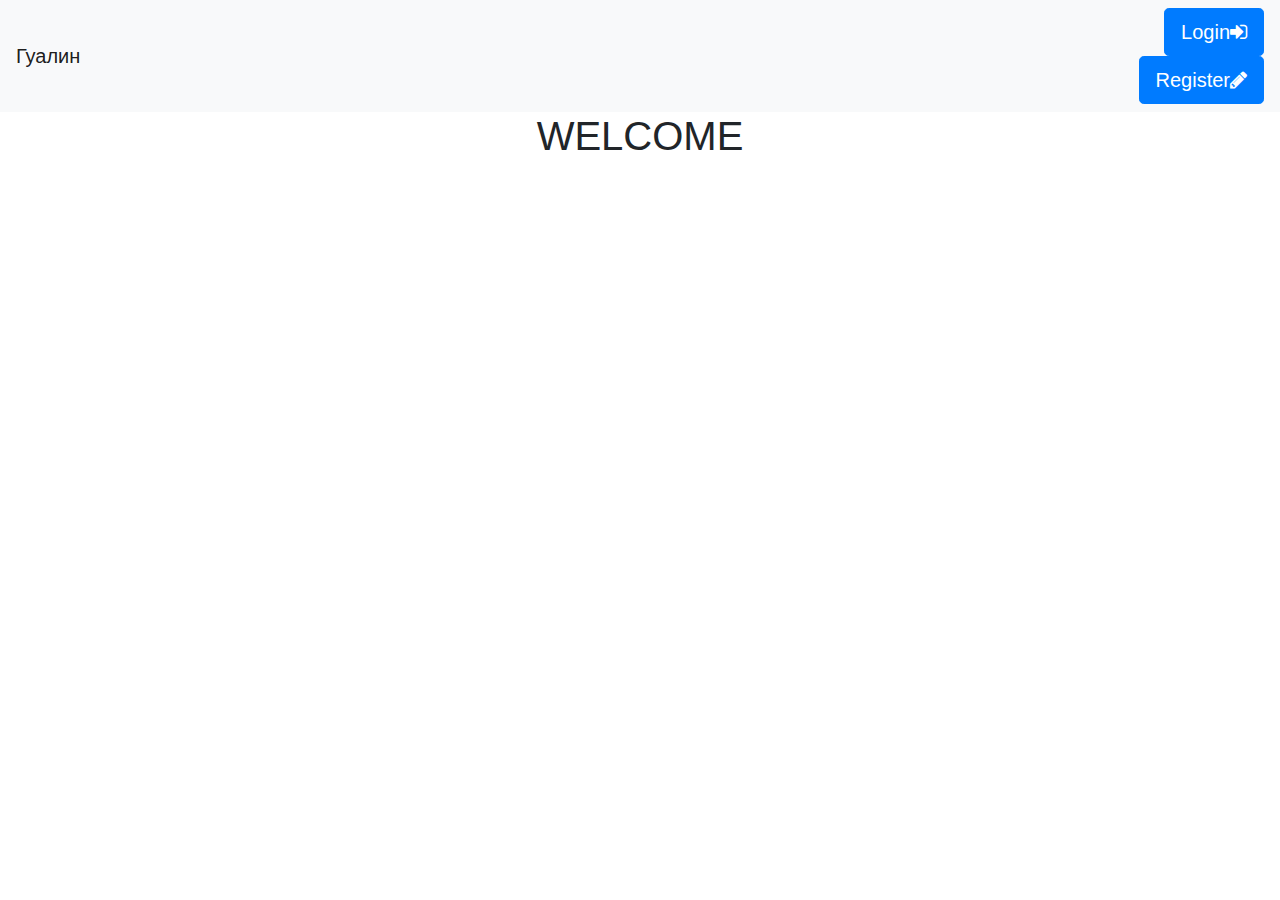
==== index.html @ 86bb0ca0 "First commit" ====
<!DOCTYPE html> 
<html>
    <head>
        <link rel="stylesheet" href="https://cdn.jsdelivr.net/npm/bootstrap@4.3.1/dist/css/bootstrap.min.css" integrity="sha384-ggOyR0iXCbMQv3Xipma34MD+dH/1fQ784/j6cY/iJTQUOhcWr7x9JvoRxT2MZw1T" crossorigin="anonymous">
        <link rel="stylesheet" href="https://cdnjs.cloudflare.com/ajax/libs/font-awesome/4.7.0/css/font-awesome.min.css">
        <link rel="stylesheet" href="style/style.css">
    </head>
    <header>
        <nav class="navbar navbar-expand-lg navbar-light bg-light">
            <a class="navbar-brand" href="#">Гуалин</a>
                <div id="personal-space" class="flex-container">
                    <button id="login" type="button" class="btn btn-primary btn-lg" onclick="location.href='login.html'">Login<i class="fa fa-sign-in"></i></button>
                    <button id="register" type="button" class="btn btn-primary btn-lg">Register<i class="fa fa-pencil"></i></button>
                </div>
        </nav>

    </header>

    <body>
        <h1 id="welcome">WELCOME</h1>
    </body>

    <footer>

    </footer>

</html>
---- style/style.css ----
.flex-container {
    display:flex;
    flex-direction: column;
    margin-left: auto;
    margin-right: 0;
}

.column-elements {
    display:flex;
    flex-direction: row;
    margin-left: auto;
    margin-right: 0;
}

#login {
    margin-left: auto;
    margin-right: 0;
}

#login-content {
    height:50%;
    width:25%;
    margin:auto;
    justify-content: center;
}
#profile {
    height: 50%;
    justify-content: center;
}

#welcome {
    text-align: center;
}

#profile-page {
    height:50%;
    width:25%;
    margin:auto;
    justify-content: center;
    background-color:#EFEFEF;
    text-align: center;
}


#profile-form .form-group{
    height:50%;
    width:50%;
    margin:auto;
    justify-content: center;
    text-align: left;
}

#profile-details-btn {
    margin-top: 5%;
}

#language-container {
    height:50%;
    width:25%;
    margin:auto;
    justify-content: center;
    background-color:#EFEFEF;
    text-align: center;
}


#bg-button {
    background-image: url("../img/bg-img.png");
    background-repeat: no-repeat;
    background-size: 1%;
}

#country-container {
   display:flex;
   justify-content: center;
}

#country-container button {
    padding:3%;
    margin:1%;
}

#body-bulgarian {
    height:50%;
    width:25%;
    margin:auto;
    justify-content: center;
    background-color:#EFEFEF;
    text-align: center;
}

#bulgarian {
    background-image: url("../img/sofia.jpg.crdownload");
    background-repeat: no-repeat;
    background-size: 900px 600px;
    padding-bottom: 600px;
    opacity: 0.2;
}
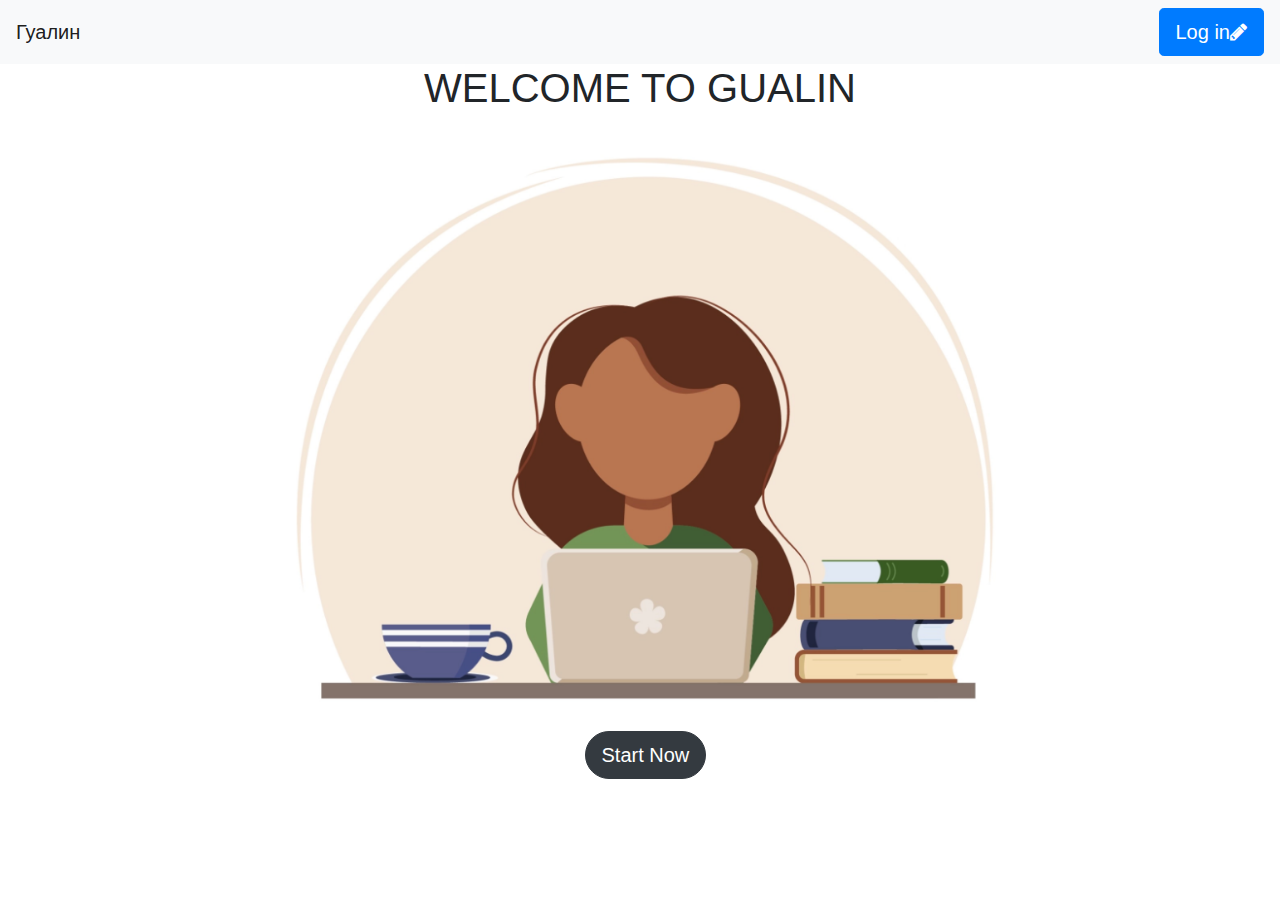
==== commit cb8cb0cc: "Added new files" ====
--- a/index.html
+++ b/index.html
@@ -7,17 +7,24 @@
     </head>
     <header>
         <nav class="navbar navbar-expand-lg navbar-light bg-light">
-            <a class="navbar-brand" href="#">Гуалин</a>
+            <a class="navbar-brand" href="index.html">Гуалин</a>
                 <div id="personal-space" class="flex-container">
-                    <button id="login" type="button" class="btn btn-primary btn-lg" onclick="location.href='login.html'">Login<i class="fa fa-sign-in"></i></button>
-                    <button id="register" type="button" class="btn btn-primary btn-lg">Register<i class="fa fa-pencil"></i></button>
+                    <button id="register" type="button" class="btn btn-primary btn-lg" onclick="location.href='login.html'">Log in<i class="fa fa-pencil"></i></button>
                 </div>
         </nav>
 
     </header>
 
     <body>
-        <h1 id="welcome">WELCOME</h1>
+        <div class="container">
+            <h1 class="welcome">WELCOME TO GUALIN</h1><br>
+            
+        </div>
+    
+        <div class="container">
+            <img src="img/study2.png" style="width: 70%; height: 70%; margin-left: 15.5%;"><br><br>
+            <button type="button" class="btn btn-dark btn-lg" style="border-radius: 40px; margin-left: 45%" onclick="window.location.href='learn.html'">Start Now</button>
+        </div>
     </body>
 
     <footer>
--- a/style/style.css
+++ b/style/style.css
@@ -28,7 +28,7 @@
     justify-content: center;
 }
 
-#welcome {
+.welcome {
     text-align: center;
 }
 
@@ -96,3 +96,10 @@
     padding-bottom: 600px;
     opacity: 0.2;
 }
+
+.info-right {
+    float: right;
+    margin-top: 15%;
+    margin-right: 11%;
+    text-align: center;
+}